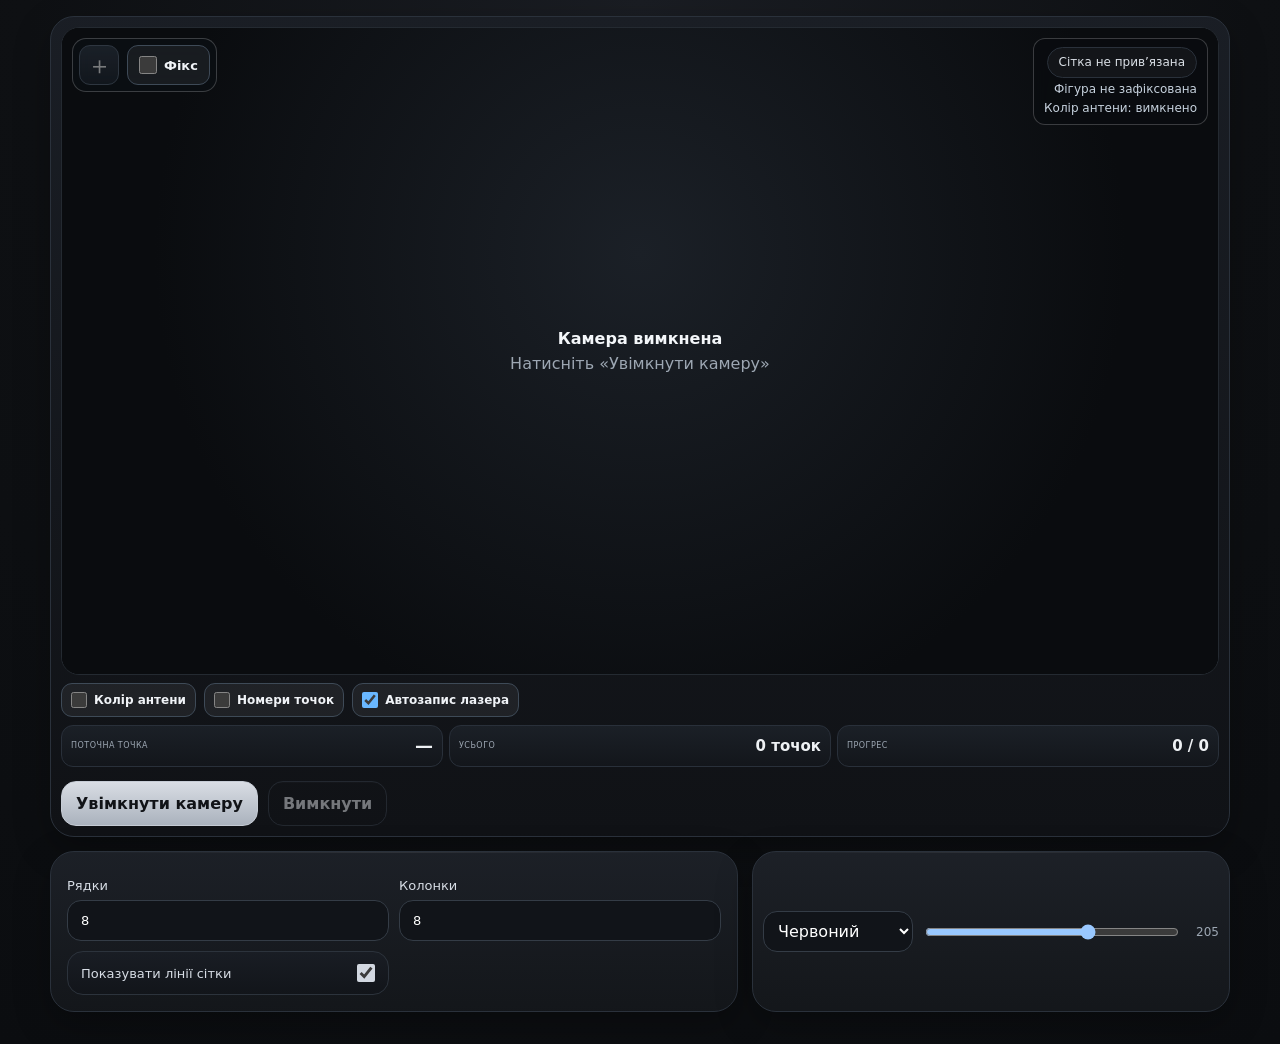
==== index.html @ 072a0bc1 "Generate full grids inside circular shapes" ====
<!doctype html>
<html lang="uk">
<head>
  <meta charset="utf-8" />
  <meta name="viewport" content="width=device-width,initial-scale=1,viewport-fit=cover" />
  <meta name="theme-color" content="#121417" />
  <meta name="mobile-web-app-capable" content="yes" />
  <title>Навігатор тахеометра</title>
  <link rel="manifest" href="manifest.webmanifest" />
  <link rel="stylesheet" href="styles.css" />
  <script src="https://docs.opencv.org/4.x/opencv.js" async></script>
  <script src="app.js" defer></script>
</head>
<body>
  <main class="shell app-grid">
    <section class="camera-card card panel-strong">
      <div class="camera-frame" id="cameraFrame">
        <div class="camera-tools" aria-label="Керування фігурою">
          <div class="figure-picker">
            <button id="addFigureBtn" class="add-figure-btn" type="button" aria-expanded="false" aria-label="Додати фігуру" disabled>＋</button>
            <div id="shapeMenu" class="shape-menu hidden" role="menu" aria-label="Фігура антени">
              <button id="rectShapeBtn" class="shape-choice" type="button" title="Прямокутник">▭</button>
              <button id="circleShapeBtn" class="shape-choice" type="button" title="Коло">○</button>
              <button id="ellipseShapeBtn" class="shape-choice" type="button" title="Еліпс">◯</button>
            </div>
          </div>
          <label class="lock-chip" title="Зафіксувати фігуру">
            <input id="figureLockInput" type="checkbox" disabled />
            <span>Фікс</span>
          </label>
        </div>
        <video id="video" autoplay playsinline muted></video>
        <canvas id="overlay"></canvas>
        <div id="cameraPlaceholder" class="camera-placeholder">
          <strong>Камера вимкнена</strong>
          <span>Натисніть «Увімкнути камеру»</span>
        </div>
        <div class="tracking-hud" aria-live="polite">
          <span id="trackingStatus" class="tracking-hud-main">Сітка не прив’язана</span>
          <span id="trackingMethod">Трекер: очікування</span>
          <span id="antennaColorStatus">Колір антени: вимкнено</span>
        </div>
        <div id="calibrationHint" class="calibration-hint hidden"></div>
        <p id="calibrationHelp" class="hidden"></p>
      </div>
      <div class="camera-options" aria-label="Налаштування камери">
        <label class="lock-chip color-chip" title="Запам’ятати колір антени при фіксації">
          <input id="antennaColorInput" type="checkbox" />
          <span>Колір антени</span>
        </label>
        <label class="lock-chip label-chip" title="Показувати номери точок">
          <input id="showLabelsInput" type="checkbox" />
          <span>Номери точок</span>
        </label>
        <label class="lock-chip auto-chip" title="Автоматично записувати точку після спалаху лазера">
          <input id="autoCaptureInput" type="checkbox" checked />
          <span>Автозапис лазера</span>
        </label>
      </div>
      <canvas id="analysisCanvas" class="hidden"></canvas>

      <div class="stats-row hero-stats">
        <div class="stat-box current">
          <span class="label">Поточна точка</span>
          <strong id="currentPoint" class="current-point">—</strong>
        </div>
        <div class="stat-box">
          <span class="label">Усього</span>
          <strong id="gridCount">0 точок</strong>
        </div>
        <div class="stat-box">
          <span class="label">Прогрес</span>
          <strong id="progressText">0 / 0</strong>
        </div>
      </div>

      <div class="primary-actions">
        <button id="startCameraBtn" class="btn primary">Увімкнути камеру</button>
        <button id="stopCameraBtn" class="btn ghost" disabled>Вимкнути</button>
      </div>
    </section>

    <section class="card panel controls-panel">
      <div class="grid-two compact-gap grid-size-settings">
        <label>Рядки
          <input id="rowsInput" type="number" min="2" max="50" value="8" inputmode="numeric" />
        </label>
        <label>Колонки
          <input id="colsInput" type="number" min="2" max="50" value="8" inputmode="numeric" />
        </label>
      </div>
      <div class="grid-two compact-gap toggle-grid">
        <label class="toggle-card">
          <span>Показувати лінії сітки</span>
          <input id="showLinesInput" type="checkbox" checked />
        </label>
      </div>

    </section>

    <section class="card panel laser-panel" aria-label="Налаштування лазера">
      <select id="laserMode" aria-label="Колір лазера">
        <option value="red" selected>Червоний</option>
        <option value="bright">Білий</option>
      </select>
      <div class="laser-slider">
        <input id="laserThreshold" type="range" min="120" max="250" value="205" aria-label="Чутливість лазера" />
        <output id="thresholdValue">205</output>
      </div>
    </section>

  </main>

  <div class="confirm-dock">
    <div>
      <span class="label">Активна</span>
      <strong id="dockPoint">—</strong>
    </div>
    <button id="confirmPointBtn" class="btn confirm" disabled>Точку знято</button>
  </div>

  <div id="toast" class="toast hidden"></div>
</body>
</html>
---- styles.css ----
:root{
  color-scheme:dark;
  --bg:#0e1013;
  --bg2:#14171b;
  --panel:#171a20;
  --panel-2:#1d2128;
  --panel-3:#12151a;
  --line:#2a313b;
  --line-soft:#20252d;
  --text:#eef1f4;
  --muted:#9da7b3;
  --muted-2:#7f8a97;
  --accent:#aeb9c7;
  --accent-strong:#d3d9e2;
  --yellow:#f4c84a;
  --green:#4ed28a;
  --red:#ff646e;
  --white:#ffffff;
  --shadow:0 12px 36px rgba(0,0,0,.28);
}
*{box-sizing:border-box}
html,body{margin:0;background:radial-gradient(circle at top,#1a1d23 0,#0e1013 50%,#0b0d10 100%);color:var(--text);font-family:Inter,system-ui,-apple-system,Segoe UI,Roboto,sans-serif}
body{padding-bottom:106px;min-height:100vh}
button,input,select{font:inherit}
button{touch-action:manipulation}
.shell{width:min(1180px,100% - 24px);margin-inline:auto}
.topbar{position:sticky;top:0;z-index:20;display:flex;justify-content:space-between;align-items:flex-start;gap:12px;padding:14px 0 12px;background:linear-gradient(to bottom,rgba(12,13,16,.96),rgba(12,13,16,.78));backdrop-filter:blur(18px);border-bottom:1px solid rgba(255,255,255,.05)}
.topbar-main{display:flex;gap:12px;align-items:flex-start}
.topbar-icon{width:42px;height:42px;display:grid;place-items:center;border-radius:14px;background:linear-gradient(145deg,#2b313a,#171b22);border:1px solid #3a434f;color:#f5f7fa;font-size:18px;box-shadow:inset 0 1px 0 rgba(255,255,255,.08)}
h1,h2,p{margin:0}
.topbar h1{font-size:20px;line-height:1.15;margin-top:2px}
.topbar-subtitle{color:var(--muted);font-size:13px;margin-top:3px}
.eyebrow{font-size:11px;letter-spacing:.12em;text-transform:uppercase;color:var(--muted-2);margin-bottom:4px}
.badge,.pill,.count{display:inline-flex;align-items:center;gap:6px;border:1px solid var(--line);background:rgba(255,255,255,.04);border-radius:999px;padding:7px 11px;font-size:12px;color:#dbe0e7;white-space:nowrap}
.badge.ok,.pill.success{border-color:#24563c;background:rgba(78,210,138,.12);color:#a8f1c6}
.pill.warn{border-color:#6f5922;background:rgba(244,200,74,.12);color:#ffe08b}
.badge.error,.pill.error{border-color:#72313b;background:rgba(255,100,110,.11);color:#ffb0b6}
.app-grid{display:grid;grid-template-columns:1fr;gap:14px;padding:16px 0 14px}
.card{background:linear-gradient(180deg,rgba(29,33,40,.95),rgba(20,23,27,.95));border:1px solid var(--line);border-radius:24px;padding:16px;box-shadow:var(--shadow)}
.panel{position:relative;overflow:hidden}
.panel::before{content:"";position:absolute;inset:0 0 auto 0;height:1px;background:linear-gradient(90deg,transparent,rgba(255,255,255,.08),transparent)}
.panel-strong{background:linear-gradient(180deg,rgba(26,30,37,.98),rgba(16,18,22,.98))}
.card-head{display:flex;justify-content:space-between;align-items:flex-start;gap:10px;margin-bottom:14px}
.card-head h2{font-size:18px;font-weight:700}
.camera-head{margin-bottom:12px}
.status-compact{display:flex;gap:6px;flex-wrap:wrap;justify-content:flex-end}
.camera-card{padding:12px}
.camera-tools{position:absolute;z-index:10;top:10px;left:10px;display:flex;align-items:flex-start;gap:8px;padding:6px;border:1px solid rgba(255,255,255,.2);border-radius:14px;background:rgba(12,15,20,.82);backdrop-filter:blur(10px)}
.color-chip{color:#b9e7ff}
.label-chip{color:#ffe59a}
.auto-chip{color:#a8f1c6}
.camera-options{display:flex;align-items:center;gap:8px;flex-wrap:wrap;margin-top:8px}
.camera-options .lock-chip{height:34px;padding:0 9px;font-size:12px}
.camera-options .lock-chip input{width:16px;height:16px}
.figure-picker{position:relative}
.add-figure-btn,.shape-choice{width:40px;height:40px;padding:0;border:1px solid #596778;border-radius:11px;background:linear-gradient(180deg,#2e3743,#1b222b);color:#fff;font-size:25px;line-height:1;cursor:pointer}
.add-figure-btn:hover,.shape-choice:hover{border-color:#9eb3c9;background:#3a4655}
.add-figure-btn:disabled{opacity:.45;cursor:not-allowed}
.shape-menu{position:absolute;top:48px;left:0;display:flex;gap:6px;padding:6px;border:1px solid #536171;border-radius:13px;background:rgba(12,15,20,.94);box-shadow:0 10px 30px rgba(0,0,0,.4)}
.lock-chip{display:flex;align-items:center;gap:7px;height:40px;margin:0;padding:0 11px;border:1px solid #3e4a57;border-radius:11px;background:rgba(255,255,255,.06);color:#f0f3f7;font-size:13px;font-weight:700;cursor:pointer}
.lock-chip input{width:18px;height:18px;margin:0;accent-color:#69b7ff}
.camera-frame{position:relative;width:100%;min-height:48vh;background:#060709;border-radius:18px;overflow:hidden;display:flex;align-items:center;justify-content:center;border:1px solid #242a31}
video{position:relative;z-index:1;display:block;width:100%;height:auto;max-height:72vh;background:#030405}
#overlay{position:absolute;z-index:2;inset:0;width:100%;height:100%;touch-action:none}
.camera-placeholder{position:absolute;z-index:4;inset:0;display:flex;flex-direction:column;gap:6px;align-items:center;justify-content:center;color:var(--muted);background:radial-gradient(circle at 50% 35%,#1b2027 0,#0a0c0f 68%)}
.camera-placeholder strong{color:#f4f7fa}
.tracking-hud{position:absolute;z-index:9;top:10px;right:10px;display:flex;flex-direction:column;align-items:flex-end;gap:4px;max-width:min(52vw,330px);padding:8px 10px;border:1px solid rgba(255,255,255,.2);border-radius:12px;background:rgba(9,12,16,.78);backdrop-filter:blur(8px);color:#c7d2de;font-size:12px;line-height:1.25;pointer-events:none;text-align:right}
.tracking-hud-main{color:#7fcbff;font-weight:800}
.tracking-hud.ok .tracking-hud-main{color:#63e39c}
.tracking-hud.warn .tracking-hud-main{color:#ffd36d}
.calibration-hint{position:absolute;z-index:8;top:12px;left:12px;right:12px;background:rgba(15,17,21,.84);border:1px solid #495566;padding:12px;border-radius:14px;text-align:center;font-size:13px;color:#f0f3f6;backdrop-filter:blur(8px)}
.hidden{display:none!important}
.stats-row{display:grid;gap:10px}
.hero-stats{grid-template-columns:repeat(3,1fr);margin-top:12px}
.small-stats{grid-template-columns:repeat(2,1fr);margin-bottom:12px}
.stat-box{background:linear-gradient(180deg,#1b2027,#13161b);border:1px solid #29303a;border-radius:18px;padding:12px 13px;display:grid;gap:5px;min-height:76px}
.stat-box strong{font-size:18px;line-height:1.1}
.stat-box.current strong{font-size:30px}
.hero-stats{gap:6px;margin-top:8px}
.hero-stats .stat-box{min-height:42px;height:42px;padding:5px 9px;gap:8px;border-radius:12px;display:flex;align-items:center;justify-content:space-between}
.hero-stats .stat-box strong,.hero-stats .stat-box.current strong{font-size:15px}
.hero-stats .stat-box.current strong{font-size:18px}
.hero-stats .label{font-size:8px;line-height:1}
.success-box{border-color:#24563c}
.warn-box{border-color:#6f5922}
.label{display:block;color:var(--muted);font-size:11px;text-transform:uppercase;letter-spacing:.06em}
.current-point{font-size:30px;line-height:1}
.primary-actions,.button-stack{display:flex;gap:10px;flex-wrap:wrap;margin-top:14px}
.button-stack>.btn{flex:1 1 180px}
.btn{border:1px solid #3a434f;background:linear-gradient(180deg,#272d36,#1b2027);color:#f0f3f7;border-radius:15px;padding:12px 14px;font-weight:700;cursor:pointer;transition:transform .14s ease,border-color .14s ease,background .14s ease,opacity .14s ease;box-shadow:inset 0 1px 0 rgba(255,255,255,.04)}
.btn:hover{transform:translateY(-1px);border-color:#505a68}
.btn:disabled{opacity:.45;cursor:not-allowed;transform:none}
.btn.primary{background:linear-gradient(180deg,#d9dde4,#aab2bd);color:#111317;border-color:#c6ccd5}
.btn.ghost{background:transparent}
.btn.danger{color:#ffb2b8;border-color:#5a2f35}
.btn.confirm{background:linear-gradient(180deg,#4ed28a,#2ca061);border-color:#59da92;color:white;min-width:160px;font-size:16px}
.grid-two{display:grid;grid-template-columns:1fr 1fr;gap:12px}
.compact-gap{gap:10px}
label{display:grid;gap:7px;margin-top:10px;color:#d7dde5;font-size:13px}
input,select{width:100%;border:1px solid #343c46;background:#111419;color:white;border-radius:14px;padding:12px 13px;outline:none}
input:focus,select:focus{border-color:#848f9d;box-shadow:0 0 0 3px rgba(211,217,226,.1)}
input[type=range]{padding:0}
.help{color:var(--muted);font-size:12px;line-height:1.5;margin-top:10px}
.segmented{display:grid;grid-template-columns:1fr 1fr;background:#101318;border:1px solid #2e353e;padding:5px;border-radius:14px}
.seg{padding:10px 12px;border:0;border-radius:11px;background:transparent;color:var(--muted);font-weight:700}
.seg.active{background:linear-gradient(180deg,#313843,#20252d);color:white}
.inline-note{margin-top:10px;padding:12px 13px;border-radius:16px;background:rgba(255,255,255,.04);border:1px solid #2b323b;color:#d3dae2;font-size:12px;line-height:1.5}
.toggle-grid{margin-top:10px}
.toggle-card{display:flex;justify-content:space-between;align-items:center;gap:12px;padding:12px 13px;margin:0;background:linear-gradient(180deg,#191d24,#12151a);border:1px solid #2c333c;border-radius:16px;font-size:13px}
.toggle-card input{width:18px;height:18px;margin:0;accent-color:#d2d8e1}
.grid-size-settings{margin:0 0 10px}
.laser-panel{display:flex;align-items:center;gap:10px;padding:10px}
.laser-panel select{width:150px;padding:9px 10px}
.laser-slider{display:flex;align-items:center;gap:8px;flex:1}
.laser-slider input{flex:1}
.laser-slider output{min-width:30px;color:var(--muted);font-size:12px;text-align:right}
.progress{height:10px;background:#0f1216;border-radius:999px;overflow:hidden;border:1px solid #262c35}
.progress>div{height:100%;width:0;background:linear-gradient(90deg,#3dbc77,#68e0a1);transition:width .2s}
.lists{display:grid;gap:8px;margin-top:12px}
details{border:1px solid #2b323b;border-radius:16px;padding:10px 12px;background:#13171d}
summary{cursor:pointer;color:#dfe5ec;font-weight:600}
.point-list{display:flex;flex-wrap:wrap;gap:7px;padding-top:10px}
.point-chip{font-size:12px;border:1px solid #6f5922;background:rgba(244,200,74,.14);color:#ffe49a;border-radius:999px;padding:5px 9px}
.point-chip.done{border-color:#24563c;background:rgba(78,210,138,.14);color:#a8f1c6}
.point-list.empty{color:var(--muted);font-size:12px}
.note-card{color:#dce4ec}
.note-card p{margin-top:7px;color:var(--muted);font-size:13px;line-height:1.55}
.note-full{grid-column:1/-1}
.confirm-dock{position:fixed;z-index:30;left:0;right:0;bottom:0;padding:10px max(10px,env(safe-area-inset-right)) calc(10px + env(safe-area-inset-bottom)) max(10px,env(safe-area-inset-left));background:rgba(10,11,14,.9);backdrop-filter:blur(18px);border-top:1px solid rgba(255,255,255,.06);display:flex;align-items:center;justify-content:space-between;gap:12px}
.confirm-dock strong{font-size:22px}
.toast{position:fixed;z-index:50;left:50%;bottom:110px;transform:translateX(-50%);background:#171b20;border:1px solid #444d59;color:white;border-radius:14px;padding:11px 15px;max-width:min(92vw,520px);box-shadow:0 12px 34px rgba(0,0,0,.35);text-align:center}
.manual-help{font-size:13px}
.camera-frame.live{height:auto;min-height:0}
.camera-frame.live video{width:100%;height:100%;max-height:none;object-fit:fill}
@media (max-width:680px){
  .topbar{align-items:flex-start;flex-direction:column}
  .hero-stats{grid-template-columns:1fr}
  .grid-two{grid-template-columns:1fr}
  .status-compact{justify-content:flex-start}
  .camera-tools{top:7px;left:7px}
  .tracking-hud{top:7px;right:7px;max-width:48vw;font-size:10px;padding:6px 7px}
}
@media (min-width:860px){
  .app-grid{grid-template-columns:1.18fr .82fr}
  .camera-card,.note-full{grid-column:1/-1}
}
@media (min-width:681px){
  .camera-frame:not(.live){min-height:72vh}
  .camera-card{padding:10px}
  .hero-stats{margin-top:8px}
}
@media (min-width:681px){
  body{padding-bottom:18px}
  .confirm-dock{display:none}
}
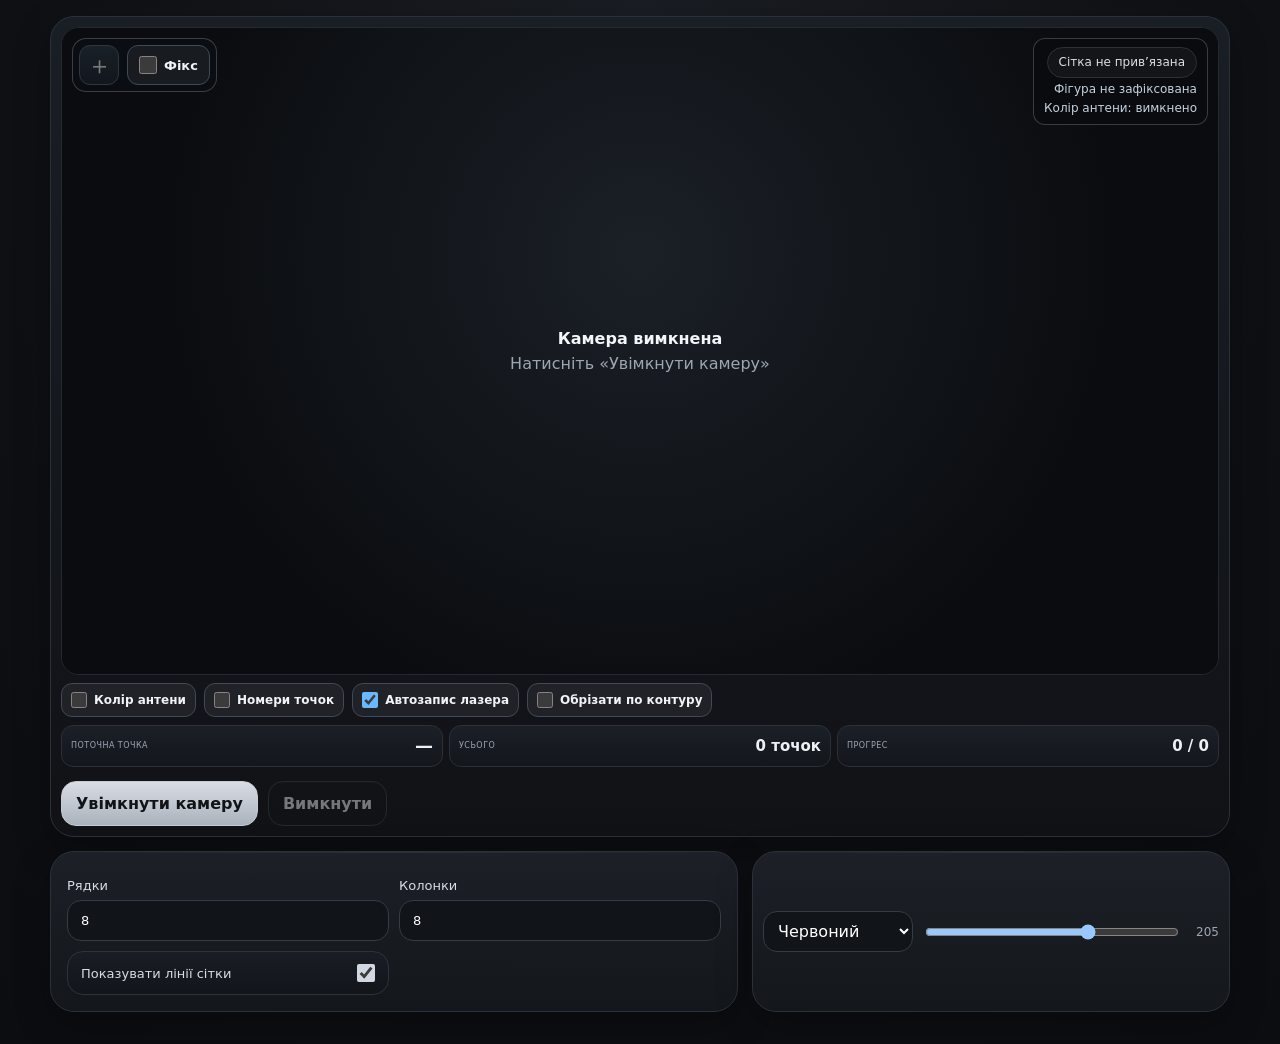
==== commit 3f2f7f74: "Add toggle for clipping grid to antenna contour" ====
--- a/index.html
+++ b/index.html
@@ -55,6 +55,10 @@
         <label class="lock-chip auto-chip" title="Автоматично записувати точку після спалаху лазера">
           <input id="autoCaptureInput" type="checkbox" checked />
           <span>Автозапис лазера</span>
+        </label>
+        <label class="lock-chip clip-chip" title="Видаляти точки поза контуром круга або еліпса">
+          <input id="clipGridInput" type="checkbox" />
+          <span>Обрізати по контуру</span>
         </label>
       </div>
       <canvas id="analysisCanvas" class="hidden"></canvas>
--- a/styles.css
+++ b/styles.css
@@ -49,6 +49,7 @@
 .color-chip{color:#b9e7ff}
 .label-chip{color:#ffe59a}
 .auto-chip{color:#a8f1c6}
+.clip-chip{color:#ffd99a}
 .camera-options{display:flex;align-items:center;gap:8px;flex-wrap:wrap;margin-top:8px}
 .camera-options .lock-chip{height:34px;padding:0 9px;font-size:12px}
 .camera-options .lock-chip input{width:16px;height:16px}
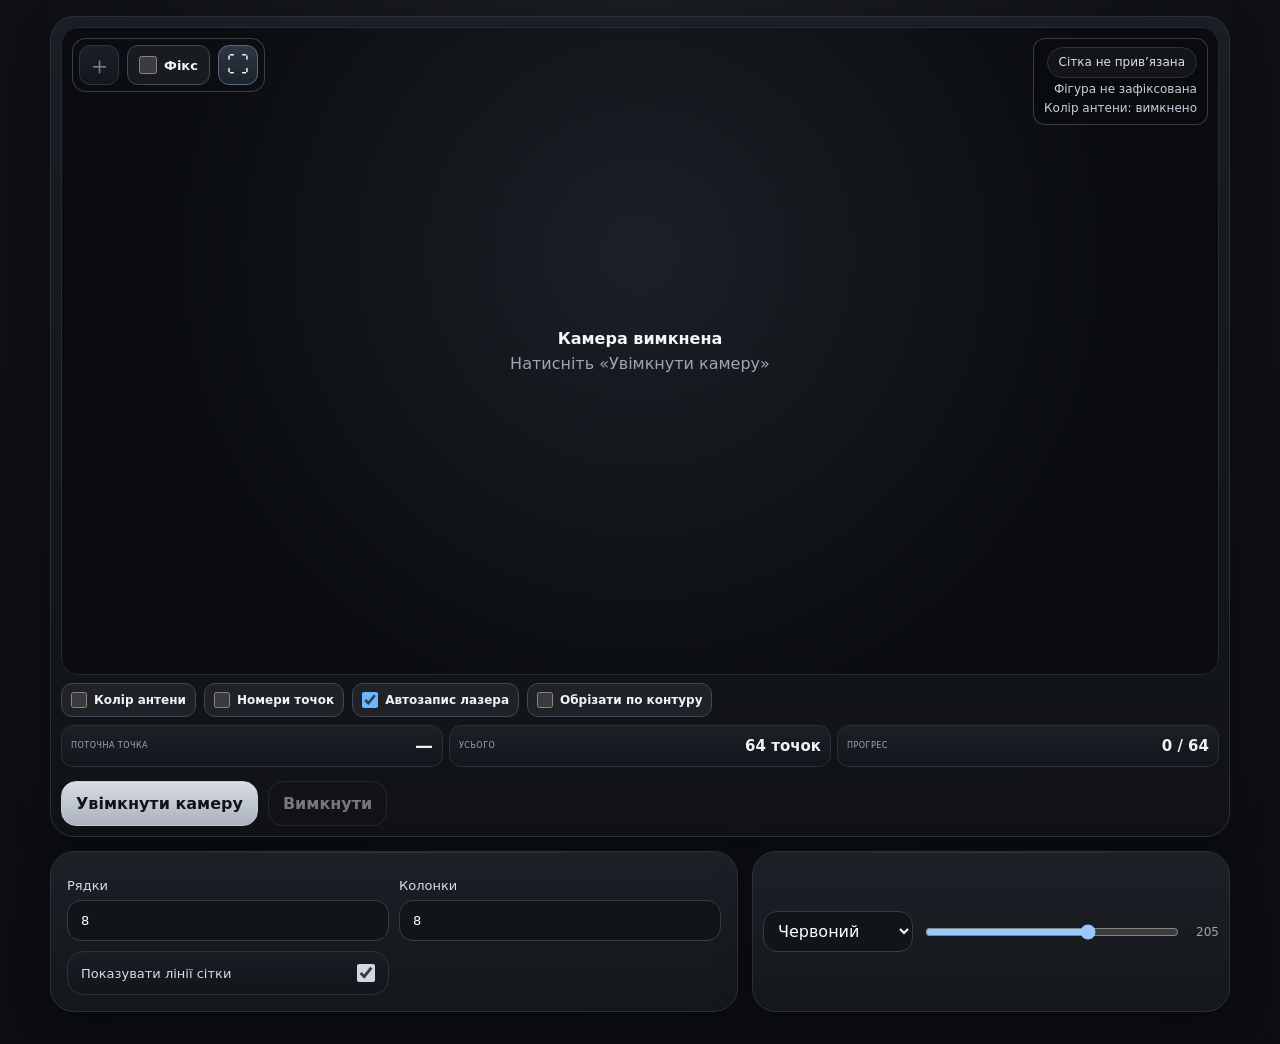
==== commit 091cf0ee: "Add camera fullscreen mode" ====
--- a/index.html
+++ b/index.html
@@ -28,6 +28,7 @@
             <input id="figureLockInput" type="checkbox" disabled />
             <span>Фікс</span>
           </label>
+          <button id="fullscreenBtn" class="fullscreen-btn" type="button" aria-pressed="false" title="На весь екран">⛶</button>
         </div>
         <video id="video" autoplay playsinline muted></video>
         <canvas id="overlay"></canvas>
--- a/styles.css
+++ b/styles.css
@@ -60,7 +60,12 @@
 .shape-menu{position:absolute;top:48px;left:0;display:flex;gap:6px;padding:6px;border:1px solid #536171;border-radius:13px;background:rgba(12,15,20,.94);box-shadow:0 10px 30px rgba(0,0,0,.4)}
 .lock-chip{display:flex;align-items:center;gap:7px;height:40px;margin:0;padding:0 11px;border:1px solid #3e4a57;border-radius:11px;background:rgba(255,255,255,.06);color:#f0f3f7;font-size:13px;font-weight:700;cursor:pointer}
 .lock-chip input{width:18px;height:18px;margin:0;accent-color:#69b7ff}
+.fullscreen-btn{width:40px;height:40px;padding:0;border:1px solid #596778;border-radius:11px;background:linear-gradient(180deg,#2e3743,#1b222b);color:#fff;font-size:22px;line-height:1;cursor:pointer}
+.fullscreen-btn:hover{border-color:#9eb3c9;background:#3a4655}
 .camera-frame{position:relative;width:100%;min-height:48vh;background:#060709;border-radius:18px;overflow:hidden;display:flex;align-items:center;justify-content:center;border:1px solid #242a31}
+.camera-frame:fullscreen,.camera-frame.fullscreen-fallback{width:100vw;height:100vh;min-height:100vh;border:0;border-radius:0}
+.camera-frame.fullscreen-fallback{position:fixed;z-index:100;inset:0}
+body.fullscreen-fallback-active{overflow:hidden}
 video{position:relative;z-index:1;display:block;width:100%;height:auto;max-height:72vh;background:#030405}
 #overlay{position:absolute;z-index:2;inset:0;width:100%;height:100%;touch-action:none}
 .camera-placeholder{position:absolute;z-index:4;inset:0;display:flex;flex-direction:column;gap:6px;align-items:center;justify-content:center;color:var(--muted);background:radial-gradient(circle at 50% 35%,#1b2027 0,#0a0c0f 68%)}
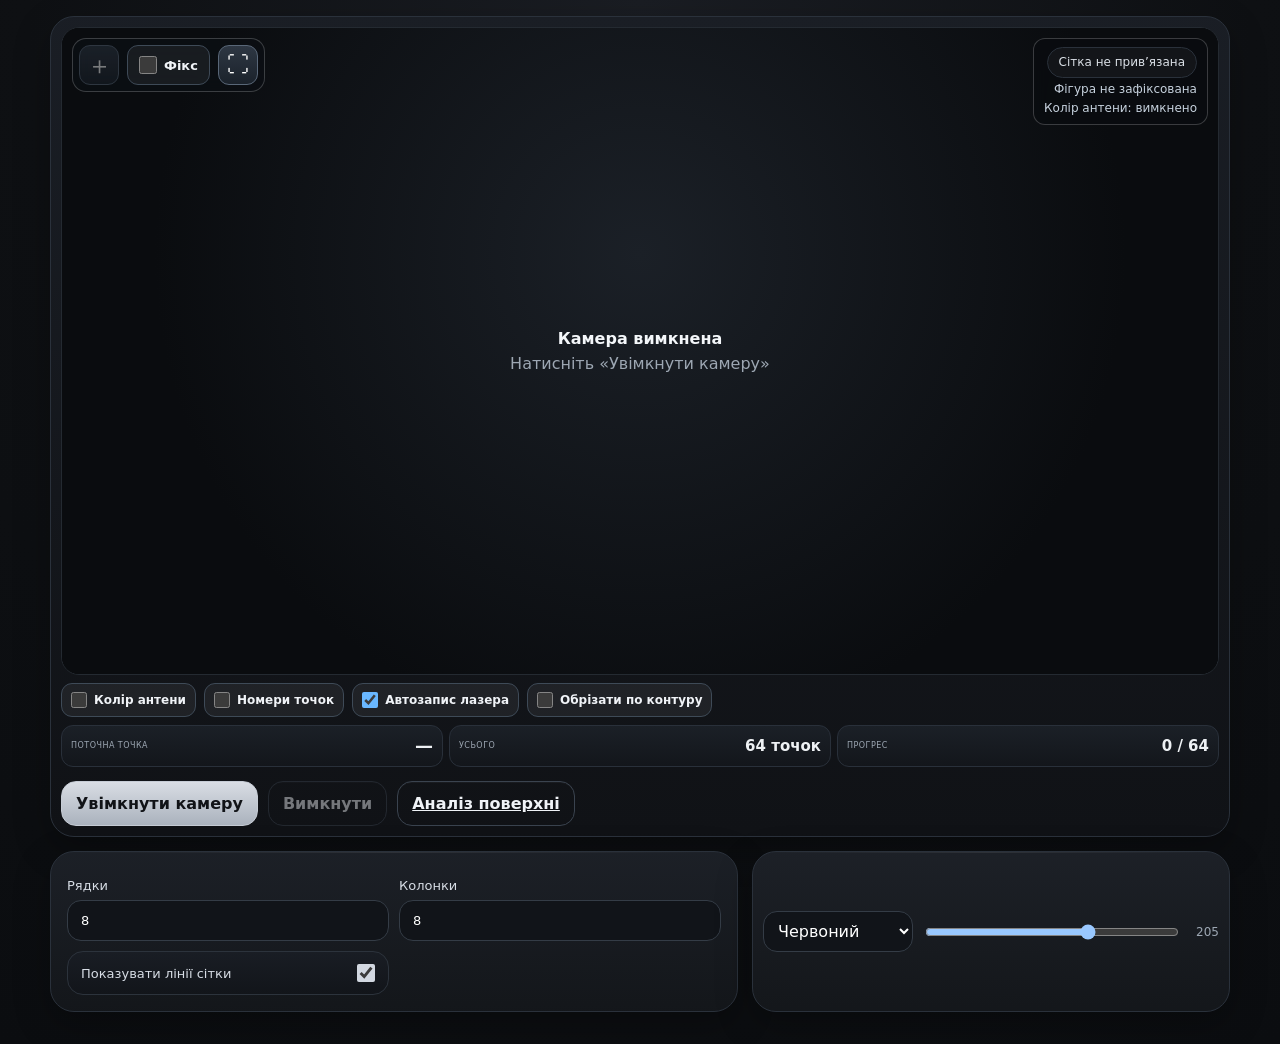
==== commit db4f35db: "Add MATLAB-style antenna surface fitting tool" ====
--- a/index.html
+++ b/index.html
@@ -82,6 +82,7 @@
       <div class="primary-actions">
         <button id="startCameraBtn" class="btn primary">Увімкнути камеру</button>
         <button id="stopCameraBtn" class="btn ghost" disabled>Вимкнути</button>
+        <a class="btn ghost" href="surface-fit.html">Аналіз поверхні</a>
       </div>
     </section>
 
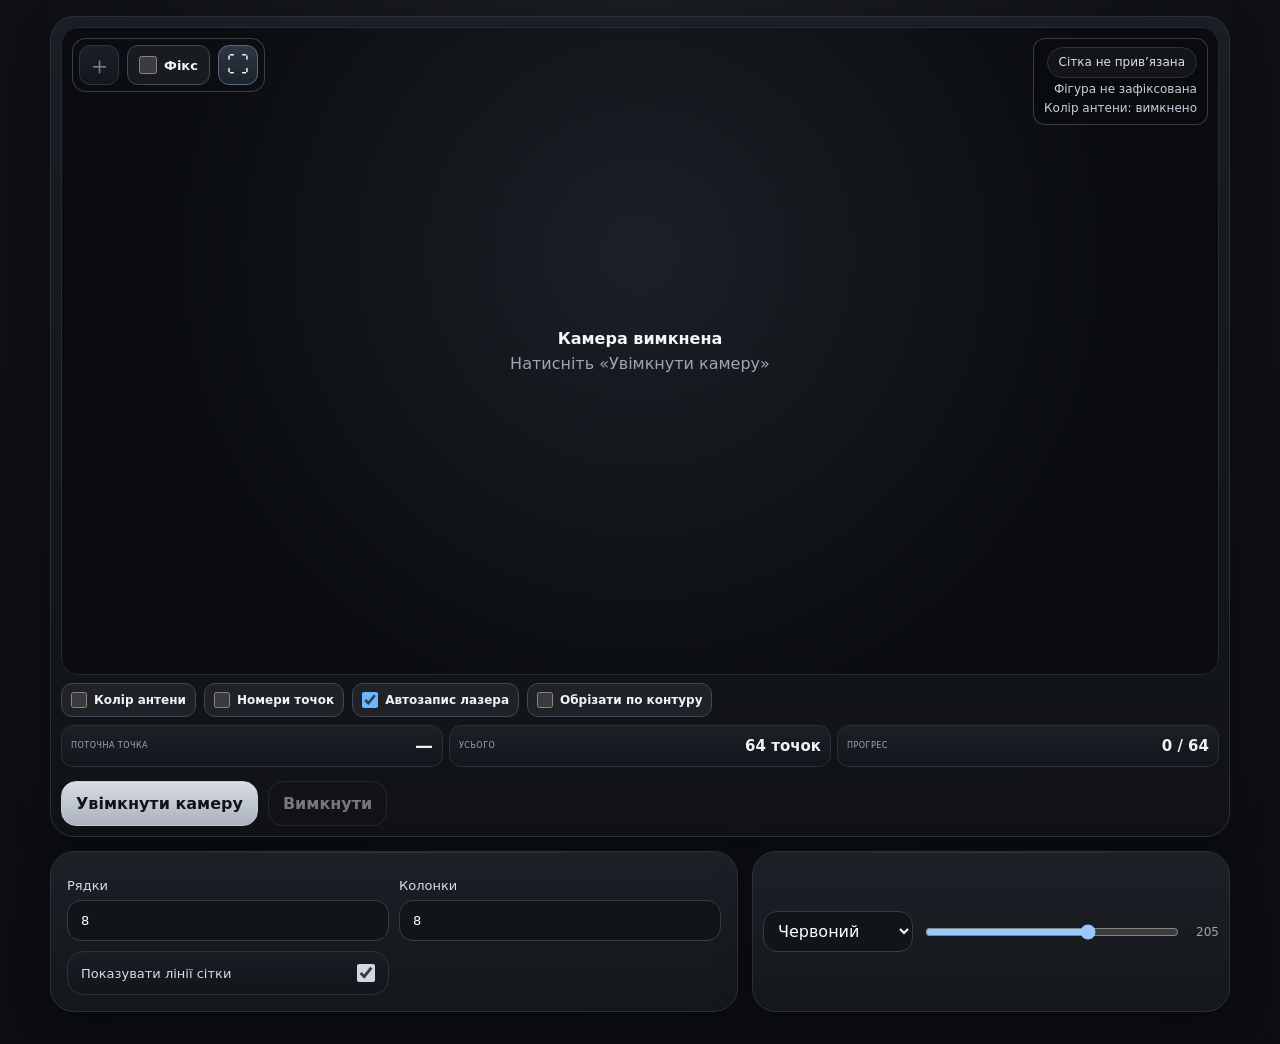
==== commit eb8e059c: "Remove surface analysis link from navigator" ====
--- a/index.html
+++ b/index.html
@@ -82,7 +82,6 @@
       <div class="primary-actions">
         <button id="startCameraBtn" class="btn primary">Увімкнути камеру</button>
         <button id="stopCameraBtn" class="btn ghost" disabled>Вимкнути</button>
-        <a class="btn ghost" href="surface-fit.html">Аналіз поверхні</a>
       </div>
     </section>
 
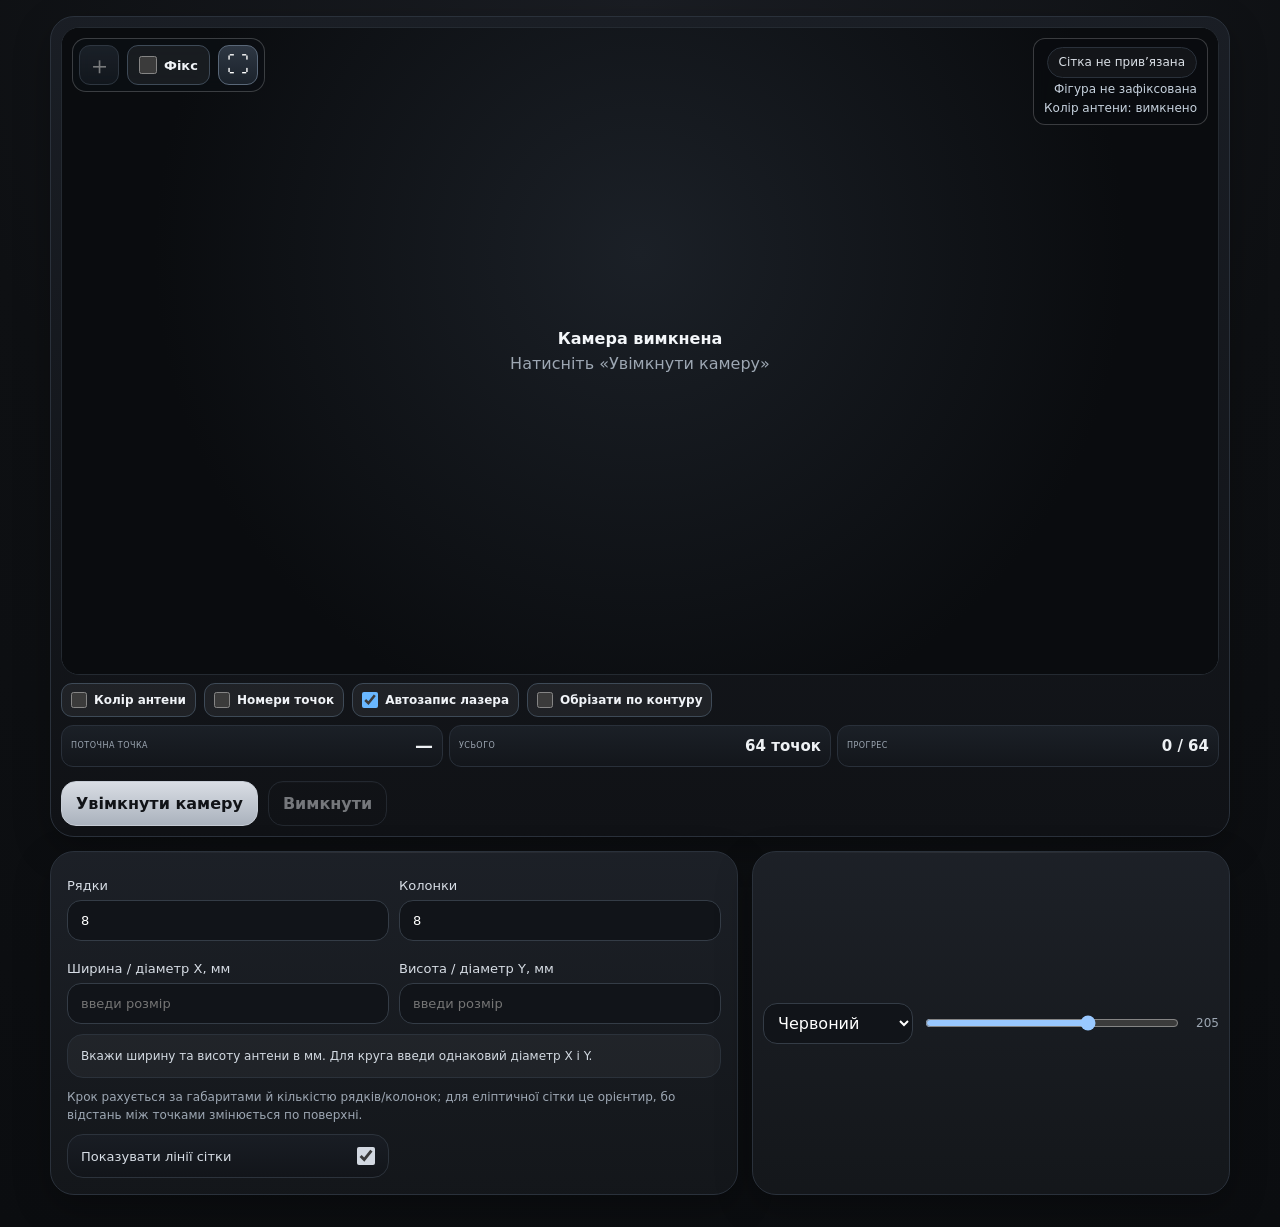
==== commit 50b780d8: "Require two-second laser dwell and show antenna grid pitch" ====
--- a/index.html
+++ b/index.html
@@ -53,7 +53,7 @@
           <input id="showLabelsInput" type="checkbox" />
           <span>Номери точок</span>
         </label>
-        <label class="lock-chip auto-chip" title="Автоматично записувати точку після спалаху лазера">
+        <label class="lock-chip auto-chip" title="Автоматично зарахувати точку після 2 секунд лазера на ній">
           <input id="autoCaptureInput" type="checkbox" checked />
           <span>Автозапис лазера</span>
         </label>
@@ -94,6 +94,16 @@
           <input id="colsInput" type="number" min="2" max="50" value="8" inputmode="numeric" />
         </label>
       </div>
+      <div class="grid-two compact-gap antenna-size-settings">
+        <label>Ширина / діаметр X, мм
+          <input id="antennaWidthMm" type="number" min="1" step="any" placeholder="введи розмір" inputmode="decimal" />
+        </label>
+        <label>Висота / діаметр Y, мм
+          <input id="antennaHeightMm" type="number" min="1" step="any" placeholder="введи розмір" inputmode="decimal" />
+        </label>
+      </div>
+      <div class="inline-note" id="gridPitchInfo" aria-live="polite">Вкажи ширину та висоту антени в мм. Для круга введи однаковий діаметр X і Y.</div>
+      <p class="help">Крок рахується за габаритами й кількістю рядків/колонок; для еліптичної сітки це орієнтир, бо відстань між точками змінюється по поверхні.</p>
       <div class="grid-two compact-gap toggle-grid">
         <label class="toggle-card">
           <span>Показувати лінії сітки</span>
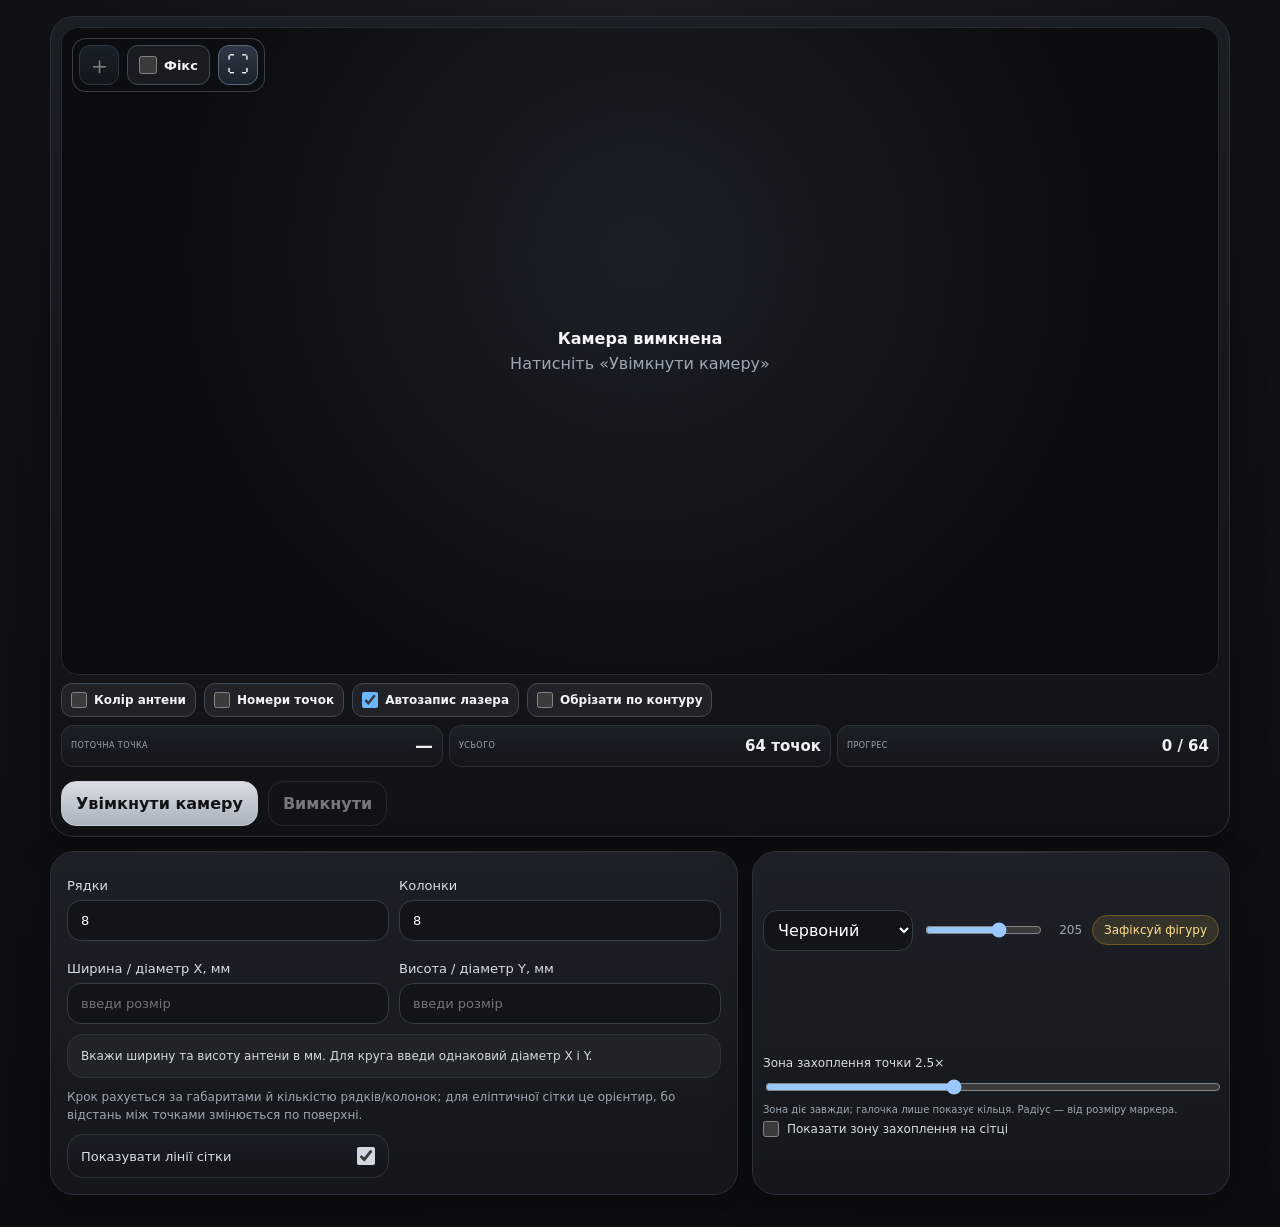
==== commit 8fa13547: "Improve node laser detection and capture zones" ====
--- a/index.html
+++ b/index.html
@@ -35,11 +35,6 @@
         <div id="cameraPlaceholder" class="camera-placeholder">
           <strong>Камера вимкнена</strong>
           <span>Натисніть «Увімкнути камеру»</span>
-        </div>
-        <div class="tracking-hud" aria-live="polite">
-          <span id="trackingStatus" class="tracking-hud-main">Сітка не прив’язана</span>
-          <span id="trackingMethod">Трекер: очікування</span>
-          <span id="antennaColorStatus">Колір антени: вимкнено</span>
         </div>
         <div id="calibrationHint" class="calibration-hint hidden"></div>
         <p id="calibrationHelp" class="hidden"></p>
@@ -122,6 +117,13 @@
         <input id="laserThreshold" type="range" min="120" max="250" value="205" aria-label="Чутливість лазера" />
         <output id="thresholdValue">205</output>
       </div>
+      <span id="laserStatus" class="laser-detect-status" role="status">Лазер не знайдено</span>
+      <label class="capture-radius-control">
+        <span>Зона захоплення точки <output id="captureRadiusValue">2.5×</output></span>
+        <input id="captureRadiusInput" type="range" min="0.75" max="5" step="0.25" value="2.5" aria-label="Радіус захоплення лазера навколо точки" />
+        <small>Зона діє завжди; галочка лише показує кільця. Радіус — від розміру маркера.</small>
+        <span class="capture-radius-toggle"><input id="showCaptureRadiusInput" type="checkbox" /><span>Показати зону захоплення на сітці</span></span>
+      </label>
     </section>
 
   </main>
--- a/styles.css
+++ b/styles.css
@@ -115,11 +115,17 @@
 .toggle-card{display:flex;justify-content:space-between;align-items:center;gap:12px;padding:12px 13px;margin:0;background:linear-gradient(180deg,#191d24,#12151a);border:1px solid #2c333c;border-radius:16px;font-size:13px}
 .toggle-card input{width:18px;height:18px;margin:0;accent-color:#d2d8e1}
 .grid-size-settings{margin:0 0 10px}
-.laser-panel{display:flex;align-items:center;gap:10px;padding:10px}
+.laser-panel{display:grid;grid-template-columns:150px minmax(100px,1fr) auto;align-items:center;gap:10px;padding:10px}
 .laser-panel select{width:150px;padding:9px 10px}
 .laser-slider{display:flex;align-items:center;gap:8px;flex:1}
 .laser-slider input{flex:1}
 .laser-slider output{min-width:30px;color:var(--muted);font-size:12px;text-align:right}
+.laser-detect-status{font-size:12px;color:var(--muted);white-space:nowrap}
+.capture-radius-control{grid-column:1/-1;width:100%;margin:0;display:grid;grid-template-columns:1fr auto;align-items:center;gap:6px 12px;font-size:12px}
+.capture-radius-control>input[type=range]{grid-column:1/-1}
+.capture-radius-control small{grid-column:1/-1;color:var(--muted)}
+.capture-radius-toggle{grid-column:1/-1;display:flex;align-items:center;gap:8px;color:#d7dde5}
+.capture-radius-toggle input{width:16px;height:16px;margin:0;accent-color:#d2d8e1}
 .progress{height:10px;background:#0f1216;border-radius:999px;overflow:hidden;border:1px solid #262c35}
 .progress>div{height:100%;width:0;background:linear-gradient(90deg,#3dbc77,#68e0a1);transition:width .2s}
 .lists{display:grid;gap:8px;margin-top:12px}
@@ -145,6 +151,9 @@
   .status-compact{justify-content:flex-start}
   .camera-tools{top:7px;left:7px}
   .tracking-hud{top:7px;right:7px;max-width:48vw;font-size:10px;padding:6px 7px}
+  .laser-panel{grid-template-columns:minmax(110px,1fr) auto;}
+  .laser-slider{grid-column:1/-1;grid-row:2}
+  .laser-detect-status{grid-column:1/-1;grid-row:3}
 }
 @media (min-width:860px){
   .app-grid{grid-template-columns:1.18fr .82fr}
